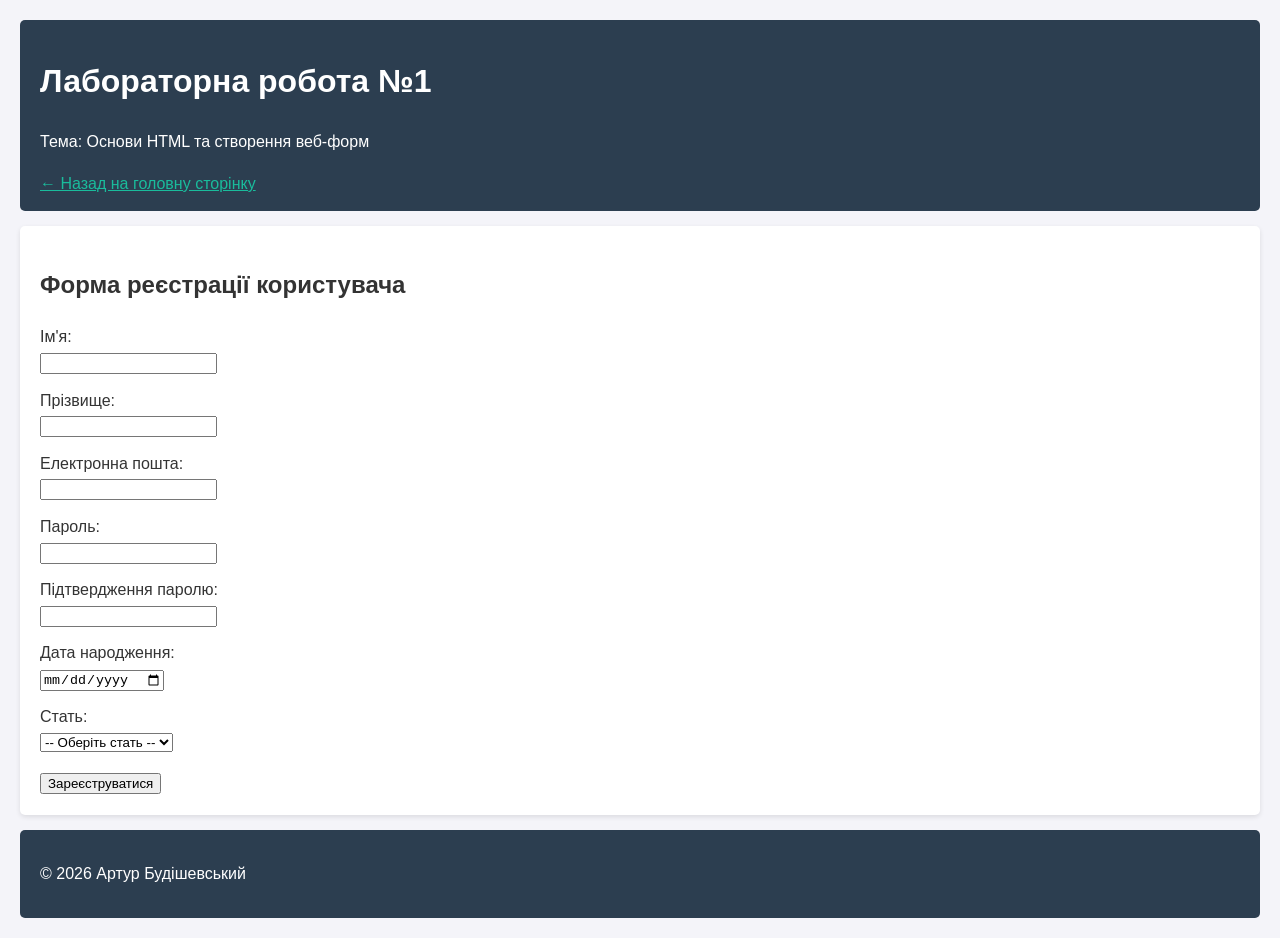
==== lab1.html @ 5b91097f "Початкове завантаження файлів проекту" ====
<!DOCTYPE html>
<html lang="uk">
<head>
    <meta charset="UTF-8">
    <meta name="viewport" content="width=device-width, initial-scale=1.0">
    <title>Лабораторна робота №1 — Форма реєстрації</title>
    <!-- Підключаємо загальний CSS-файл -->
    <link rel="stylesheet" href="css/style.css">
</head>
<body>

    <header>
        <h1>Лабораторна робота №1</h1>
        <p>Тема: Основи HTML та створення веб-форм</p>
        <nav>
            <!-- Посилання на головну сторінку зі списком робіт -->
            <a href="index.html">← Назад на головну сторінку</a>
        </nav>
    </header>

    <main>
        <section>
            <h2>Форма реєстрації користувача</h2>

            <!-- Форма з відправкою даних на Webhook -->
            <form action="https://webhook.site/YOUR-UNIQUE-ID" method="POST">
                
                <div style="margin-bottom: 12px;">
                    <label for="first_name">Ім'я:</label><br>
                    <input type="text" id="first_name" name="first_name" required>
                </div>

                <div style="margin-bottom: 12px;">
                    <label for="last_name">Прізвище:</label><br>
                    <input type="text" id="last_name" name="last_name" required>
                </div>

                <div style="margin-bottom: 12px;">
                    <label for="email">Електронна пошта:</label><br>
                    <input type="email" id="email" name="email" required>
                </div>

                <div style="margin-bottom: 12px;">
                    <label for="password">Пароль:</label><br>
                    <input type="password" id="password" name="password" required>
                </div>

                <div style="margin-bottom: 12px;">
                    <label for="confirm_password">Підтвердження паролю:</label><br>
                    <input type="password" id="confirm_password" name="confirm_password" required>
                </div>

                <div style="margin-bottom: 12px;">
                    <label for="birthdate">Дата народження:</label><br>
                    <input type="date" id="birthdate" name="birthdate">
                </div>

                <div style="margin-bottom: 12px;">
                    <label for="gender">Стать:</label><br>
                    <select id="gender" name="gender">
                        <option value="">-- Оберіть стать --</option>
                        <option value="male">Чоловіча</option>
                        <option value="female">Жіноча</option>
                        <option value="other">Інша</option>
                    </select>
                </div>

                <div style="margin-top: 15px;">
                    <input type="submit" value="Зареєструватися">
                </div>

            </form>
        </section>
    </main>

    <footer>
        <p>&copy; 2026 Артур Будішевський</p>
    </footer>

</body>
</html>
---- css/style.css ----
body {
    font-family: Arial, sans-serif;
    line-height: 1.6;
    margin: 20px;
    background-color: #f4f4f9;
    color: #333;
}

header, footer {
    background-color: #2c3e50;
    color: white;
    padding: 15px 20px;
    border-radius: 5px;
}

header a, footer a {
    color: #1abc9c;
}

nav ul {
    list-style: none;
    padding: 0;
    display: flex;
    gap: 15px;
}

nav ul li a {
    color: #ffffff;
    text-decoration: none;
    font-weight: bold;
}

section {
    background: white;
    padding: 20px;
    margin: 15px 0;
    border-radius: 5px;
    box-shadow: 0 2px 5px rgba(0,0,0,0.1);
}

table {
    width: 100%;
    border-collapse: collapse;
    margin-top: 15px;
}

table, th, td {
    border: 1px solid #ddd;
}

th, td {
    padding: 10px 12px;
    text-align: left;
}

th {
    background-color: #34495e;
    color: white;
}

tr:nth-child(even) {
    background-color: #f9f9f9;
}
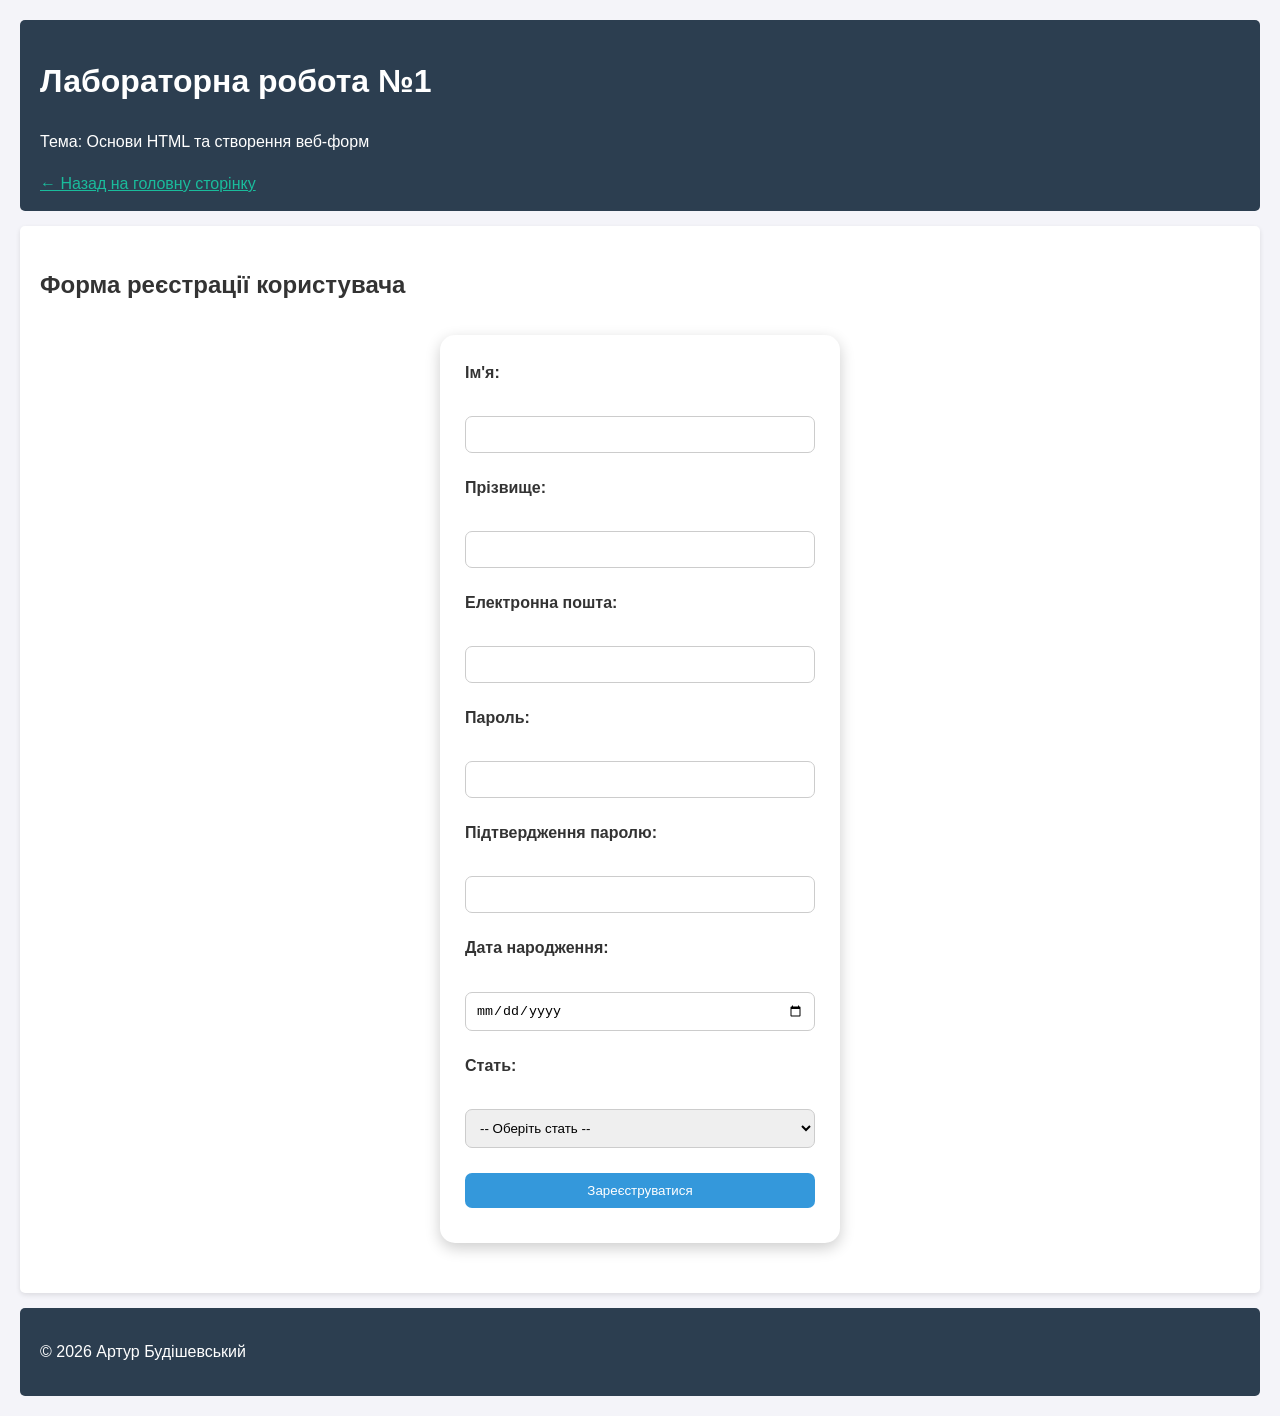
==== commit da621848: "Practice 2 - Add CSS to Lab 1" ====
--- a/lab1.html
+++ b/lab1.html
@@ -6,6 +6,7 @@
     <title>Лабораторна робота №1 — Форма реєстрації</title>
     <!-- Підключаємо загальний CSS-файл -->
     <link rel="stylesheet" href="css/style.css">
+     <link rel="stylesheet" href="css/lab1.css">
 </head>
 <body>
 
--- a/css/style.css
+++ b/css/style.css
@@ -60,4 +60,4 @@
 
 tr:nth-child(even) {
     background-color: #f9f9f9;
-}+}
--- a/css/lab1.css
+++ b/css/lab1.css
@@ -0,0 +1,42 @@
+/* Практична №2 — стилізація форми */
+
+form {
+    background-color: #ffffff;
+    color: #333333;
+    width: 400px;
+    max-width: 100%;
+    box-sizing: border-box;
+    padding: 25px;
+    margin: 30px auto;
+    border-radius: 15px;
+    box-shadow: 0 5px 15px rgba(0, 0, 0, 0.2);
+    position: relative;
+}
+
+form label {
+    display: block;
+    margin-bottom: 5px;
+    font-weight: bold;
+}
+
+form input,
+form select {
+    width: 100%;
+    padding: 10px;
+    margin-bottom: 10px;
+    border: 1px solid #ccc;
+    border-radius: 7px;
+    box-sizing: border-box;
+}
+
+form input[type="submit"] {
+    background-color: #3498db;
+    color: white;
+    border: none;
+    cursor: pointer;
+    transition: background-color 0.3s;
+}
+
+form input[type="submit"]:hover {
+    background-color: #2980b9;
+}
